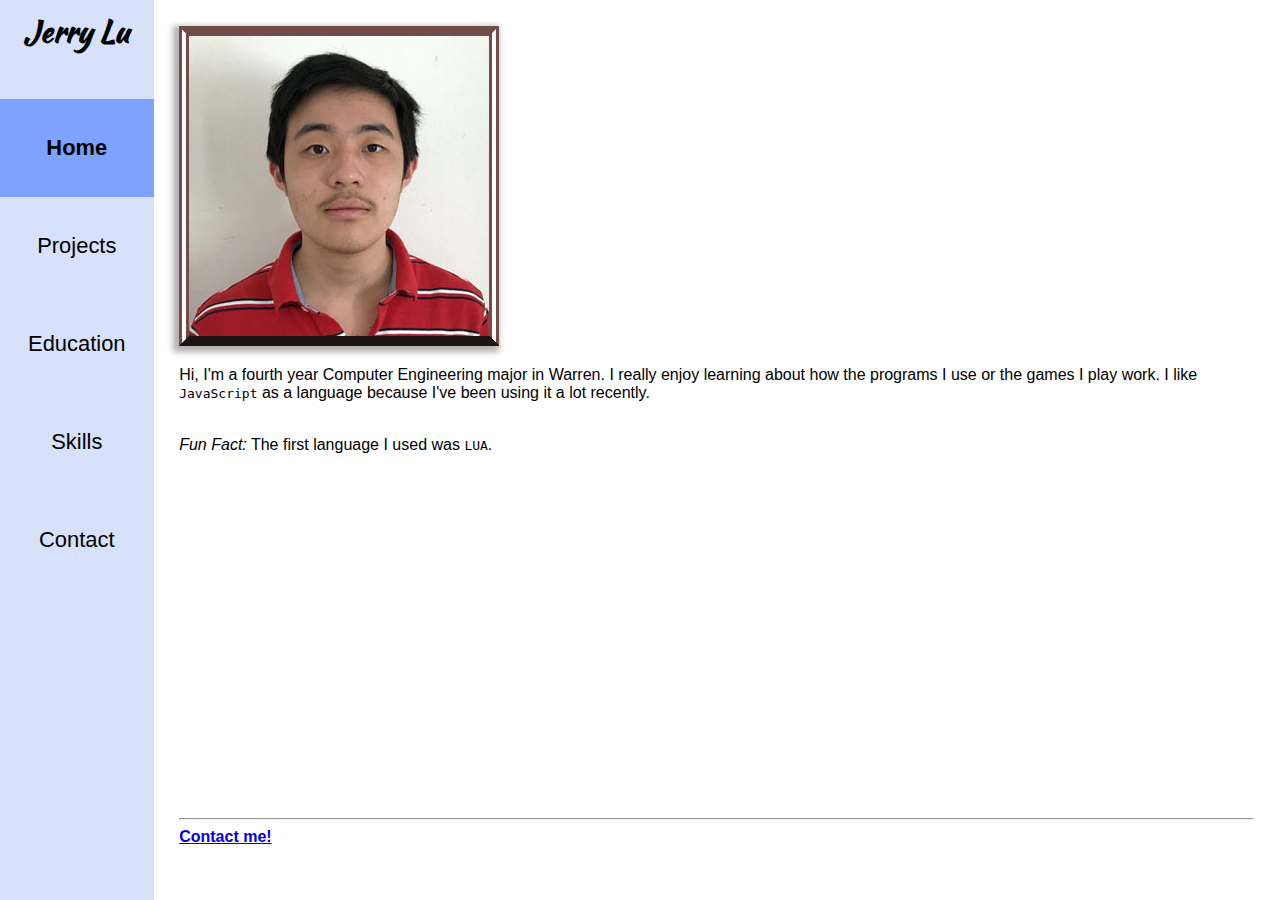
==== index.html @ b76eb163 "copied files" ====
<!DOCTYPE html>
<html lang="en">

  <head>
    <meta charset="UTF-8">
    <meta name="author" content="Jerry Lu">
    <meta name="viewport" content="width=device-width, initial-scale=1.0">
    <title>Jerry Lu's Portfolio</title>
    <link rel="icon" type="image/x-icon" href="favicon.ico">
    <link rel="stylesheet" href="css/style.css">
    <link rel="stylesheet" href="css/browserStyle.css" media="(min-width: 640px)">
    <link rel="stylesheet" href="css/mobileStyle.css" media="(max-width: 639.9px)">
    <link rel="preload" href="/fonts/kaushanscript-regular.woff2" as="font" type="font/woff2" crossorigin>
  </head>
  
  <body>

    <header>
      <h1>Jerry Lu</h1>
      <nav>
        <ul class="navBar">
          <li id="activePage"><a href="index.html">Home</a></li>
          <li><a href="projects.html">Projects</a></li> 
          <li><a href="education.html">Education</a></li>
          <li><a href="skills.html">Skills</a></li>
          <li><a href="contact.html">Contact</a></li>
        </ul>
      </nav>
    </header>

    <div class="mainContent">
      
    <main>
      <img src="images/Jerry_Lu_Face.jpg" alt="Jerry's face">
      <p>Hi, I'm a fourth year Computer Engineering major in Warren. I really enjoy learning about how the programs I use or the games I play work. I like <code>JavaScript</code> as a language because I've been using it a lot recently.</p>
      <br>
      <aside><i>Fun Fact:</i> The first language I used was <code>LUA</code>.</aside>
    </main>

    <footer>
      <br>
      <hr>
      <nav>
        <a href="contact.html"><b>Contact me!</b></a>
      </nav>
      <br>
    </footer>

    </div>

  </body>

</html>
---- css/style.css ----
:root {
  --nav-color: #d7e1fa;
  --pic-border-color: #724b4b;
  --active-page-color: #7da2ff;
  --box-shadow-color: #b2b1b1;
}

@font-face {
  font-family: kaushan;
  src: url("../fonts/kaushanscript-regular.woff2") format("woff");
  font-display: fallback;
}

@font-face {
  font-family: nintendo;
  src: url("../fonts/RoSpritendoSemiboldBeta-vmVwZ.otf") format("opentype");
  font-display: fallback;
}

@keyframes shake {
  0% {transform: rotate(0deg);}
  20% {transform: rotate(-3deg);}
  40% {transform: rotate(3deg);}
  60% {transform: rotate(-2deg);}
  80% {transform: rotate(2deg);}
  100% {transform: rotate(0deg);}
}

body {
  display: flex;
  margin: 0;
  font-family: Arial, Helvetica, sans-serif;
  font-size: 1em;
}

header {
  display: flex;
  align-items: center; 
  background-color: var(--nav-color);
  top: 0;
  position: sticky;
}

header h1 {
  font-family: kaushan, "mv boli", cursive;
  animation: shake 1s;
}

h2 {
  font-family: nintendo, Arial, Helvetica, sans-serif;
}

details {
  margin-bottom: 2vh;
}

picture img, img[src="images/Jerry_Lu_Face.jpg"] {
  border: 10px solid var(--pic-border-color);
  border-style: outset double;
  box-shadow: -3px 3px 6px 3px var(--box-shadow-color);
  transition: box-shadow 0.3s ease;
}

picture img:hover, img[src="images/Jerry_Lu_Face.jpg"]:hover {
  box-shadow: 0px 0px 6px 3px var(--box-shadow-color);
}

section picture img {
  display: block;
  text-align: center;
  margin: auto;
}

h2 img {
  width: 2em;
  height: 2em;
}

li span {
  font-style: italic;
  font-weight: bold;
}

summary img, p img {
  width: 3em;
  height: 3em;
  margin-bottom: -0.5em;
  margin-right: 0.5em;
}

img[src="images/ucsd.webp"] {
  width: 4em;
  height: 4em;
}

main {
  flex: 1 1 0;
}

#activePage {
  font-weight: bold;
  background-color: var(--active-page-color);
  pointer-events: none;
}

.mainContent {
  display: flex;
  flex-direction: column;
  flex: 1 1 0;
}

.navBar {
  display: flex;
  list-style-position: outside;
  list-style-type: none;
}

.navBar li {
  text-align: center;
  margin: 0;
  background: linear-gradient(to right, white 50%, transparent 50%) right;
  background-size: 200% 100%;
  transition: background 0.1s ease;
}

.navBar li:hover {
  background-position: left;
}

.navBar li a {
  display: block;
  color: black;
  text-decoration: none;
}
---- css/browserStyle.css ----
:root {
  --nav-bar-width: 12vw;
}

body {
  flex-direction: row;
}

header {
  flex-direction: column;
  height: 100vh;
  width: var(--nav-bar-width);
  font-size: calc(var(--nav-bar-width)/7);
}

section picture img {
  width: 65vw;
}

img[src="images/git_congress_mobile.webp"] {
  width: 50vw;
}

img[src="images/Jerry_Lu_Face.jpg"] {
  width: 300px;
  height: 300px;
}

header h1 {
  display: block;
  margin: 1vh 0 4vh 0;
  font-size: calc(var(--nav-bar-width)/5);
}

.mainContent {
  margin: 2vw 2vw 4vh 2vw;
}

.navBar {
  flex-direction: column;
  margin: 1vh 0 0 0;
  height: 60vh;
  padding-left: 0;
}

.navBar li {
  width: var(--nav-bar-width);
}

.navBar li a {
  padding: 4vh 0 4vh 0;
}
---- css/mobileStyle.css ----
:root {
  --nav-bar-height: 10vw;
  --nav-bar-width: 75vw;
}

body {
  flex-direction: column;
}

header {
  flex-direction: row;
  height: var(--nav-bar-height);
  font-size: calc(var(--nav-bar-height)/4);
}

section picture img {
  width: 70vw;
}

img[src="images/Jerry_Lu_Face.jpg"] {
  width: 50vw;
}

header h1 {
  margin: 0;
  width: calc(100vw - var(--nav-bar-width));
  text-align: center;
  font-size: calc(var(--nav-bar-height)/3);
}

img[src="images/Jerry_Lu_Face.jpg"] {
  display: block;
  margin: auto;
}

picture img {
  display: block;
  margin: auto;
}

.mainContent {
  margin: 2vw 5vw 4vh 5vw;
}

.navBar {
  flex-direction: row;
  margin: 0;
  width: var(--nav-bar-width);
  height: var(--nav-bar-height);
  padding: 0;
}

.navBar li {
  width: calc(var(--nav-bar-width)/5);
}

.navBar li a {
  text-align: center;
  height: var(--nav-bar-height);
  line-height: var(--nav-bar-height);
}
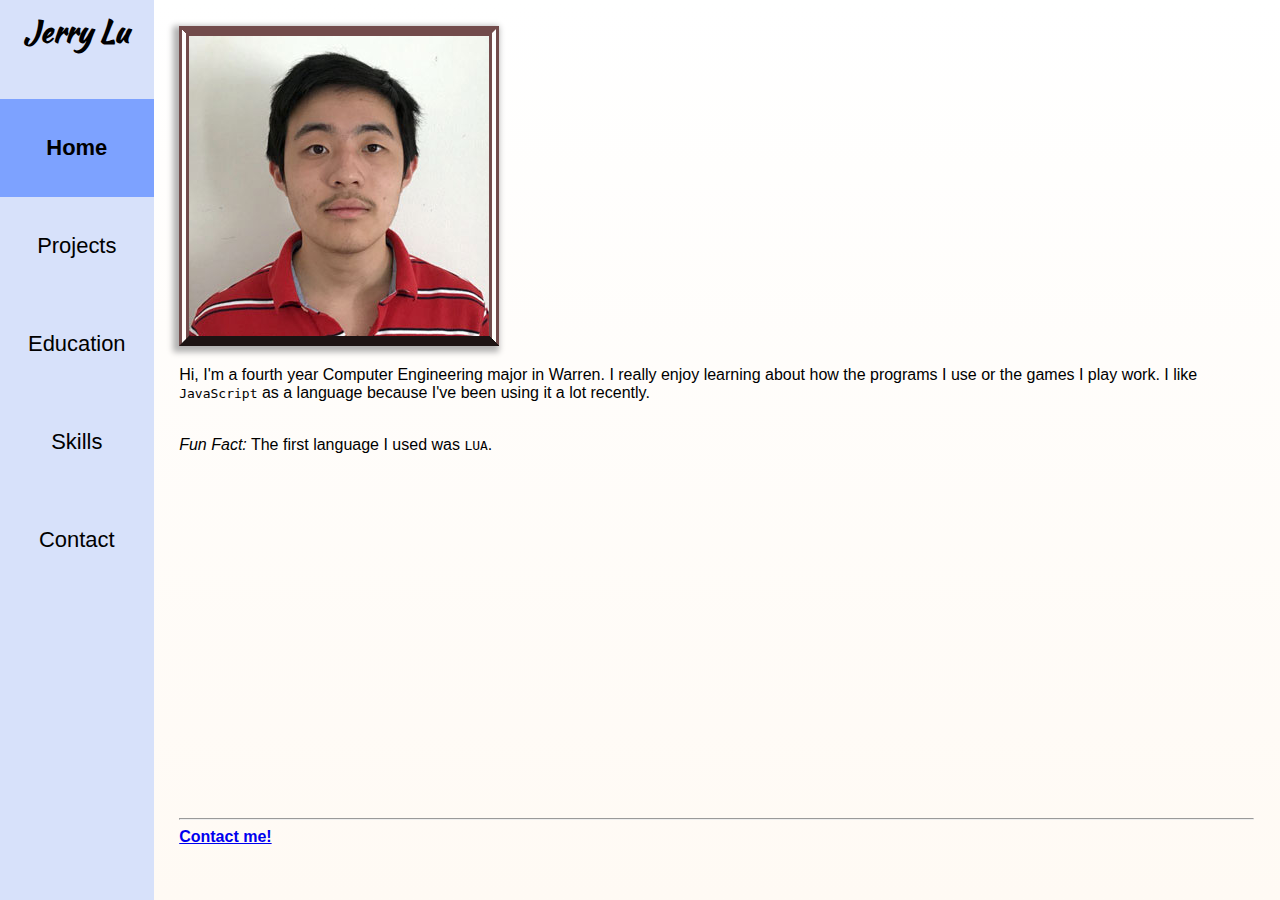
==== commit 1b24a391: "updated alt text, added gradient" ====
--- a/index.html
+++ b/index.html
@@ -31,7 +31,7 @@
     <div class="mainContent">
       
     <main>
-      <img src="images/Jerry_Lu_Face.jpg" alt="Jerry's face">
+      <img src="images/Jerry_Lu_Face.jpg" alt="An above the shoulder shot of Jerry looking forward with a striped red shirt">
       <p>Hi, I'm a fourth year Computer Engineering major in Warren. I really enjoy learning about how the programs I use or the games I play work. I like <code>JavaScript</code> as a language because I've been using it a lot recently.</p>
       <br>
       <aside><i>Fun Fact:</i> The first language I used was <code>LUA</code>.</aside>
--- a/css/style.css
+++ b/css/style.css
@@ -31,6 +31,7 @@
   margin: 0;
   font-family: Arial, Helvetica, sans-serif;
   font-size: 1em;
+  min-height: 100vh;
 }
 
 header {
@@ -44,6 +45,7 @@
 header h1 {
   font-family: kaushan, "mv boli", cursive;
   animation: shake 1s;
+  text-align: center;
 }
 
 h2 {
@@ -107,6 +109,8 @@
   display: flex;
   flex-direction: column;
   flex: 1 1 0;
+  margin: 0;
+  background: linear-gradient(white, rgb(255, 250, 244));
 }
 
 .navBar {
--- a/css/browserStyle.css
+++ b/css/browserStyle.css
@@ -11,6 +11,14 @@
   height: 100vh;
   width: var(--nav-bar-width);
   font-size: calc(var(--nav-bar-width)/7);
+}
+
+main {
+  margin: 2vw 2vw 0 2vw;
+}
+
+footer {
+  margin: 0 2vw 4vh 2vw;
 }
 
 section picture img {
@@ -32,10 +40,6 @@
   font-size: calc(var(--nav-bar-width)/5);
 }
 
-.mainContent {
-  margin: 2vw 2vw 4vh 2vw;
-}
-
 .navBar {
   flex-direction: column;
   margin: 1vh 0 0 0;
--- a/css/mobileStyle.css
+++ b/css/mobileStyle.css
@@ -11,6 +11,14 @@
   flex-direction: row;
   height: var(--nav-bar-height);
   font-size: calc(var(--nav-bar-height)/4);
+}
+
+main {
+  margin: 2vw 5vw 0 5vw;
+}
+
+footer {
+  margin: 0 5vw 4vh 5vw;
 }
 
 section picture img {
@@ -38,10 +46,6 @@
   margin: auto;
 }
 
-.mainContent {
-  margin: 2vw 5vw 4vh 5vw;
-}
-
 .navBar {
   flex-direction: row;
   margin: 0;
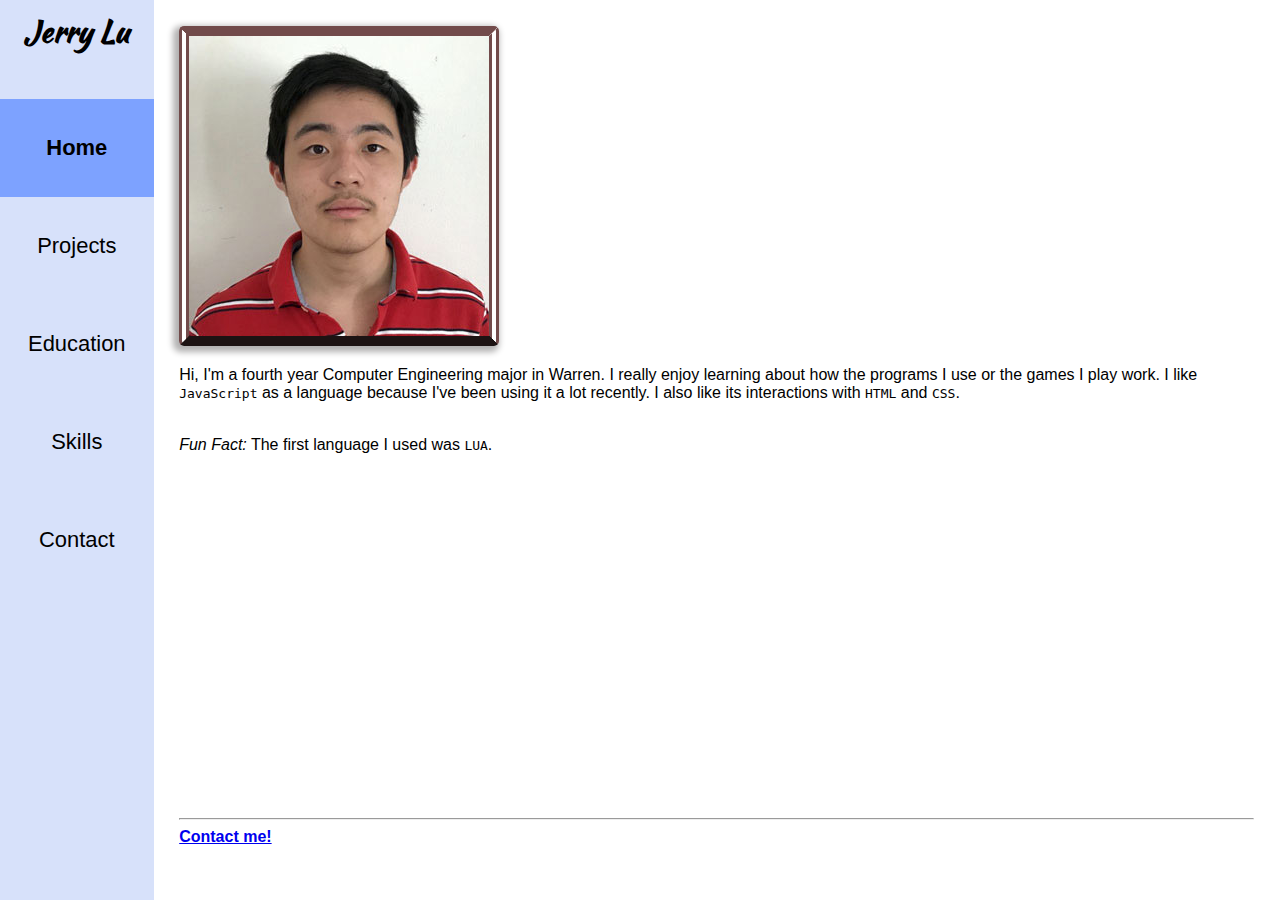
==== commit 79164306: "updated links to new tab and made one detail open" ====
--- a/index.html
+++ b/index.html
@@ -32,7 +32,8 @@
       
     <main>
       <img src="images/Jerry_Lu_Face.jpg" alt="An above the shoulder shot of Jerry looking forward with a striped red shirt">
-      <p>Hi, I'm a fourth year Computer Engineering major in Warren. I really enjoy learning about how the programs I use or the games I play work. I like <code>JavaScript</code> as a language because I've been using it a lot recently.</p>
+      <p>Hi, I'm a fourth year Computer Engineering major in Warren. I really enjoy learning about how the programs I use or the games I play work. 
+        I like <code>JavaScript</code> as a language because I've been using it a lot recently. I also like its interactions with <code>HTML</code> and <code>CSS</code>.</p>
       <br>
       <aside><i>Fun Fact:</i> The first language I used was <code>LUA</code>.</aside>
     </main>
--- a/css/style.css
+++ b/css/style.css
@@ -58,6 +58,7 @@
 
 picture img, img[src="images/Jerry_Lu_Face.jpg"] {
   border: 10px solid var(--pic-border-color);
+  border-radius: 5px;
   border-style: outset double;
   box-shadow: -3px 3px 6px 3px var(--box-shadow-color);
   transition: box-shadow 0.3s ease;
@@ -110,7 +111,6 @@
   flex-direction: column;
   flex: 1 1 0;
   margin: 0;
-  background: linear-gradient(white, rgb(255, 250, 244));
 }
 
 .navBar {
